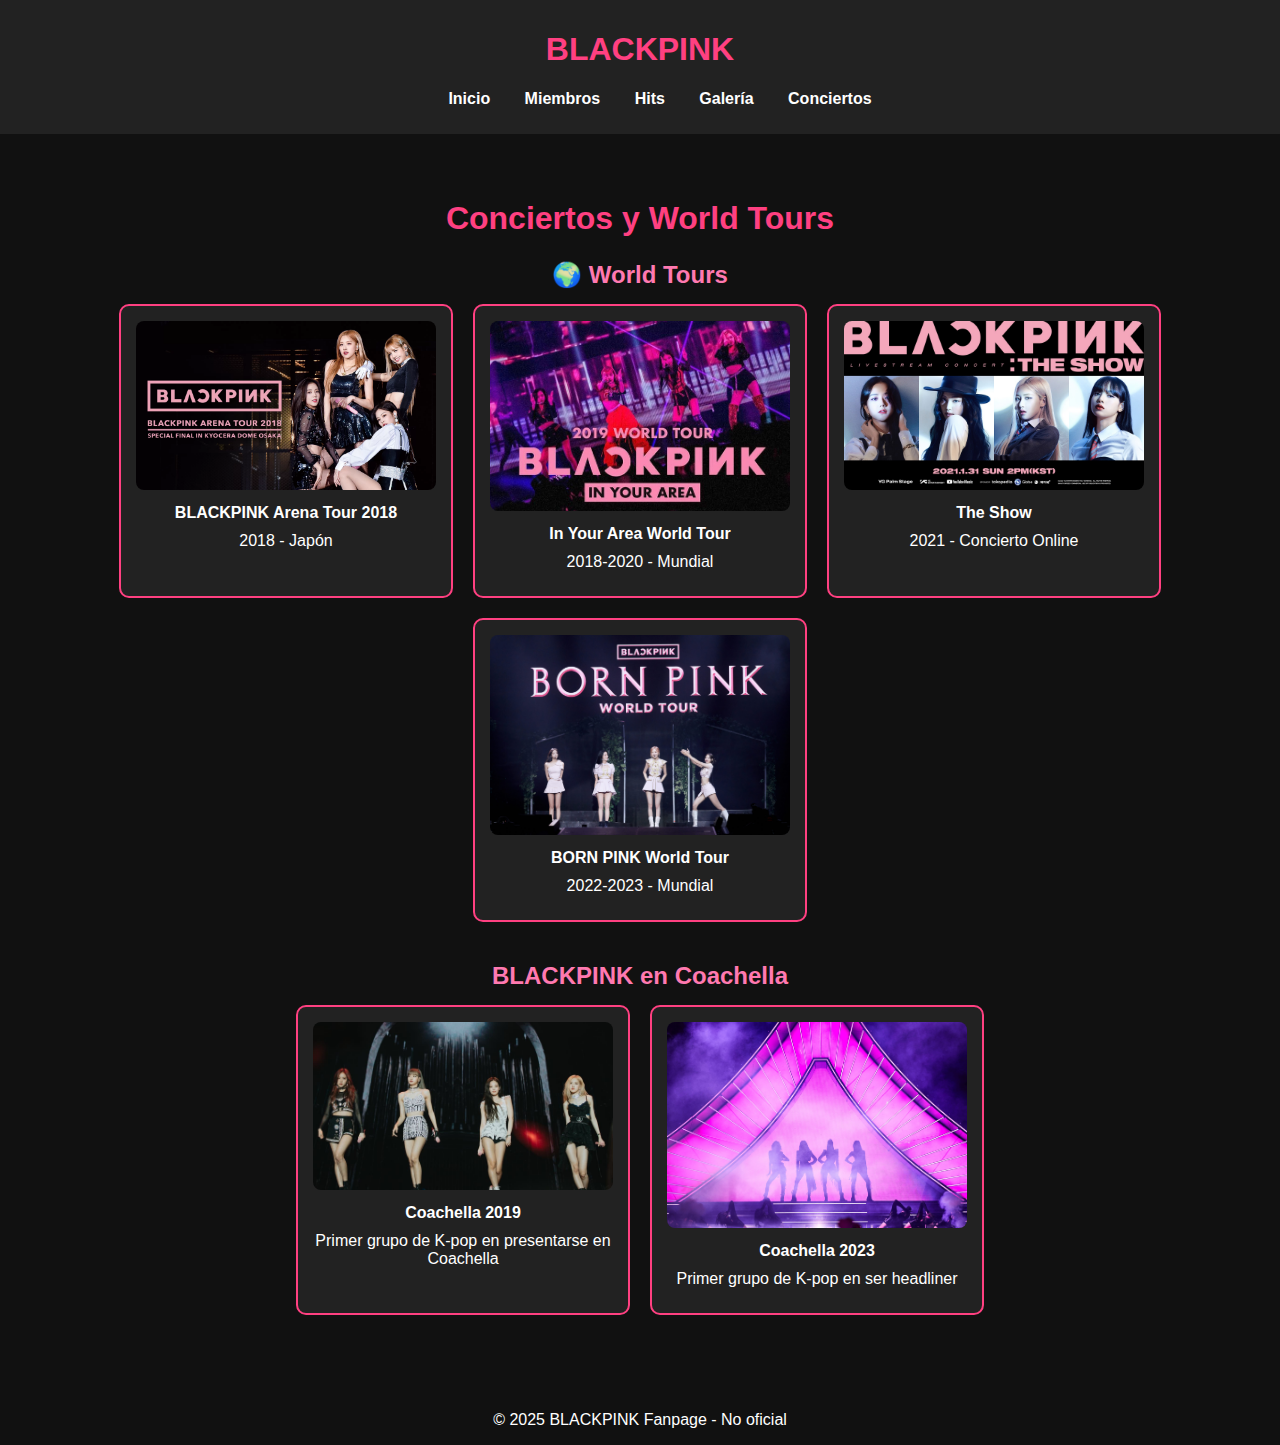
==== paginas/conciertos.html @ 3e8f2e4a "first commit" ====
<!DOCTYPE html>
<html lang="es">
<head>
    <meta charset="UTF-8">
    <meta name="viewport" content="width=device-width, initial-scale=1.0">
    <title>BLACKPINK - Home</title>
    <link rel="stylesheet" href="../estilos/conciertos.css">
</head>
<body>
    <header>
        <h1 id="logo">BLACKPINK</h1>
        <nav class="nav-menu">
            <ul>
                <li><a href="../index.html">Inicio</a></li>
                <li><a href="miembros.html">Miembros</a></li>
                <li><a href="hits.html">Hits</a></li>
                <li><a href="galeria.html">Galería</a></li>
                <li><a href="conciertos.html">Conciertos</a></li>
            </ul>
        </nav>
    </header>
    <section id="conciertos">
        <h2>Conciertos y World Tours</h2>
    
        <!-- WORLD TOURS -->
        <div class="tour">
            <h3>🌍 World Tours</h3>
            <div class="concert-list">
                <div class="concert">
                    <img src="../imagenes/giras/arenatour.webp" alt="BLACKPINK 2018 Tour">
                    <p><strong>BLACKPINK Arena Tour 2018</strong></p>
                    <p>2018 - Japón</p>
                </div>
    
                <div class="concert">
                    <img src="../imagenes/giras/inyourarea.webp" alt="In Your Area World Tour">
                    <p><strong>In Your Area World Tour</strong></p>
                    <p>2018-2020 - Mundial</p>
                </div>
    
                <div class="concert">
                    <img src="../imagenes/giras/theshow.jpg" alt="BLACKPINK The Show">
                    <p><strong>The Show</strong></p>
                    <p>2021 - Concierto Online</p>
                </div>
    
                <div class="concert">
                    <img src="../imagenes/giras/bornpink.jpg" alt="BORN PINK World Tour">
                    <p><strong>BORN PINK World Tour</strong></p>
                    <p>2022-2023 - Mundial</p>
                </div>
            </div>
        </div>
    
        <!-- COACHELLA -->
        <div class="tour">
            <h3>BLACKPINK en Coachella</h3>
            <div class="concert-list">
                <div class="concert">
                    <img src="../imagenes/giras/coachella2019.jpg" alt="BLACKPINK Coachella 2019">
                    <p><strong>Coachella 2019</strong></p>
                    <p>Primer grupo de K-pop en presentarse en Coachella</p>
                </div>
    
                <div class="concert">
                    <img src="../imagenes/giras/coachella2023.jpg" alt="BLACKPINK Coachella 2023">
                    <p><strong>Coachella 2023</strong></p>
                    <p>Primer grupo de K-pop en ser headliner</p>
                </div>
            </div>
        </div>
    </section>
    
    <footer id="footer">
        <p id="footer-text">&copy; 2025 BLACKPINK Fanpage - No oficial</p>
    </footer>
</body>
</html>
---- estilos/conciertos.css ----
body {
    font-family: Arial, sans-serif;
    margin: 0;
    padding: 0;
 
    color: #333;
    text-align: center;
}

body {
    background-color: #111;
    color: #fff;
    text-align: center;
}

header {
    background-color: #222;
    padding: 10px;
}

#logo {
    font-size: 2em;
    color: #ff4081;
}

.nav-menu ul {
    list-style: none;
 
}

.nav-menu ul li {
    display: inline;
    margin: 0 15px;
}

.nav-menu ul li a {
    color: #fff;
    text-decoration: none;
    font-weight: bold;
}

.nav-menu ul li a:hover {
    color: #ff4081;
}

#main-banner {
    margin: 20px auto;
    max-width: 800px;
}
/*LO DEMAS*/

#conciertos {
    text-align: center;
    padding: 40px;
    background-color: #111;
    color: white;
}

.tour {
    margin-bottom: 40px;
}

h2 {
    font-size: 2rem;
    color: #ff4081;
    margin-bottom: 20px;
}

h3 {
    font-size: 1.5rem;
    color: #ff79b0;
    margin-bottom: 15px;
}

.concert-list {
    display: flex;
    flex-wrap: wrap;
    justify-content: center;
    gap: 20px;
 
}

.concert {
    background-color: #222;
    padding: 15px;
    border-radius: 10px;
    width: 300px;
    transition: transform 0.3s ease-in-out;
    text-align: center;
    border: 2px solid #ff4081;
    cursor:pointer; 
}

.concert img {
    width: 100%;
    border-radius: 8px;
}

.concert p {
    margin: 10px 0;
    font-size: 1rem;
}

.concert:hover {
    transform: scale(1.05);
}
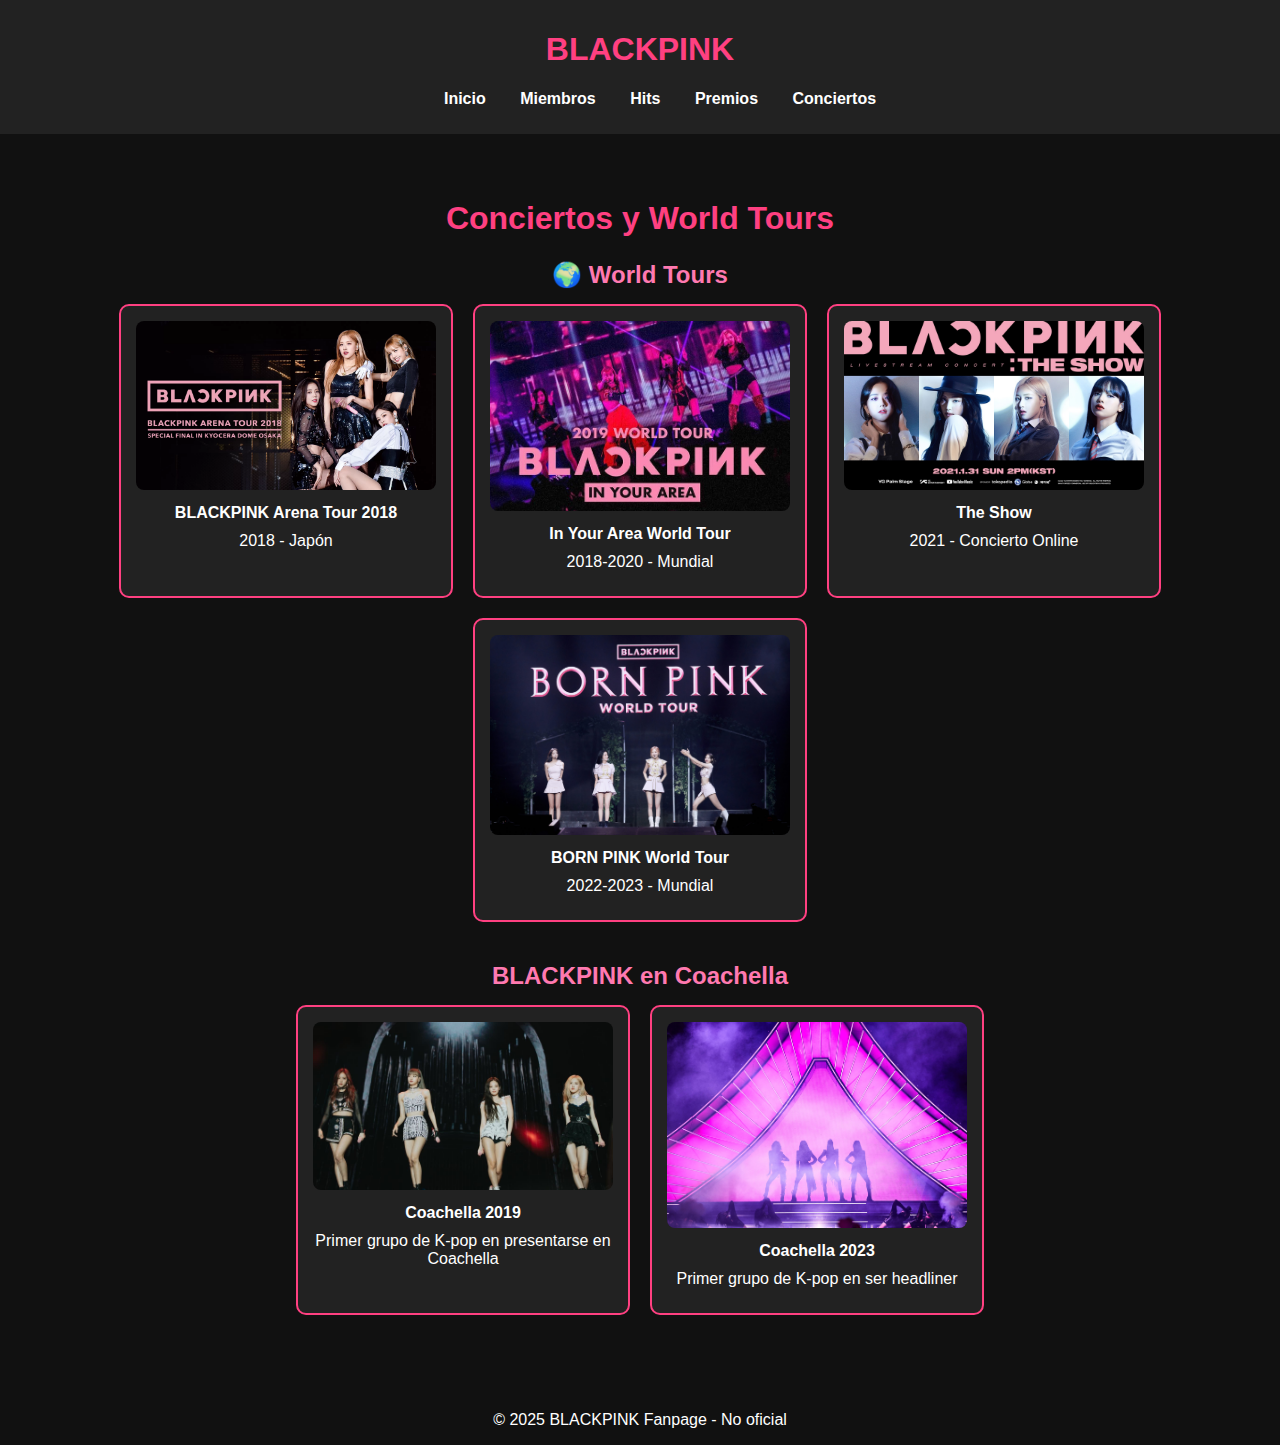
==== commit f4e618c3: "many changes" ====
--- a/paginas/conciertos.html
+++ b/paginas/conciertos.html
@@ -14,7 +14,7 @@
                 <li><a href="../index.html">Inicio</a></li>
                 <li><a href="miembros.html">Miembros</a></li>
                 <li><a href="hits.html">Hits</a></li>
-                <li><a href="galeria.html">Galería</a></li>
+                <li><a href="premios.html">Premios</a></li>
                 <li><a href="conciertos.html">Conciertos</a></li>
             </ul>
         </nav>
